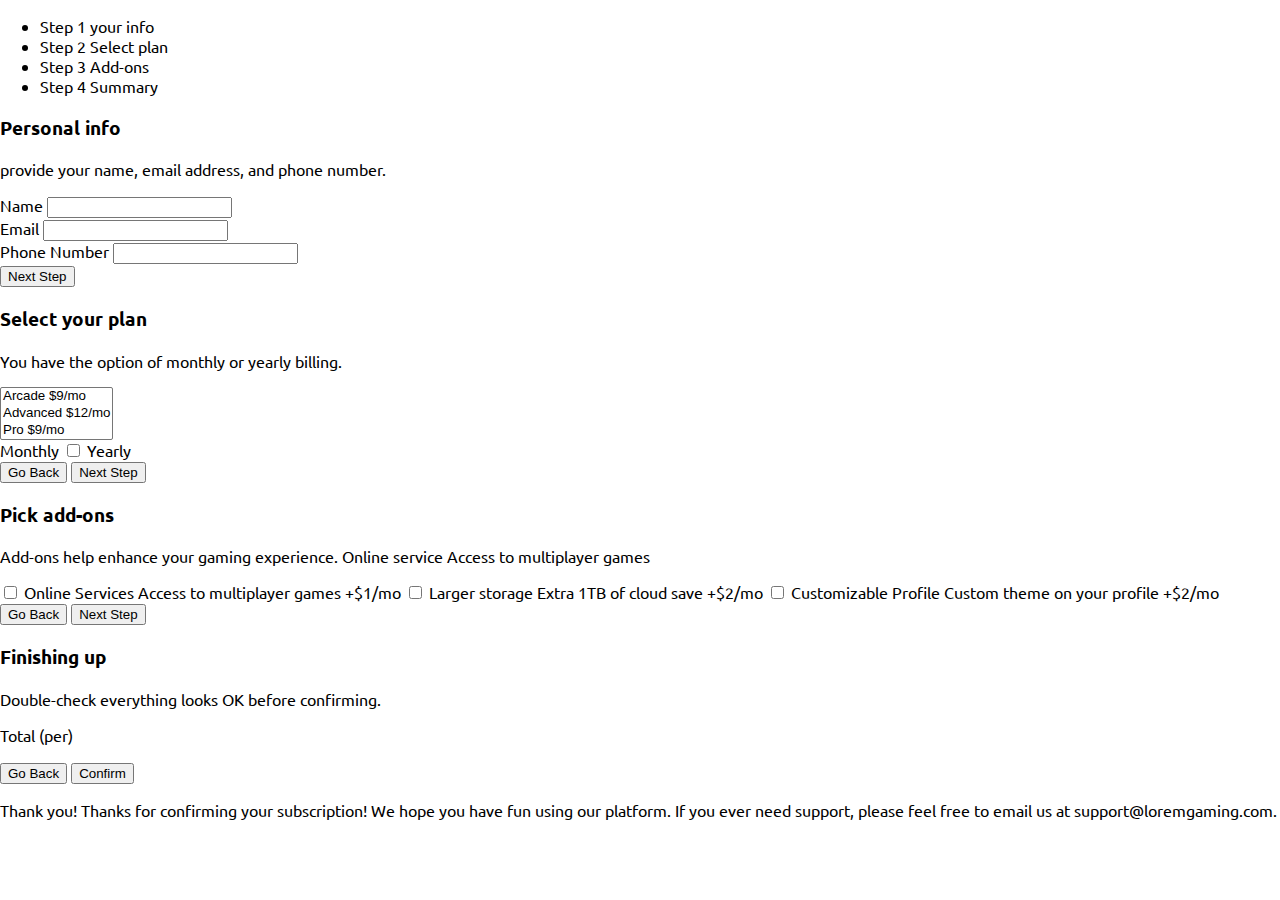
==== multi-step-form-main/index.html @ 371b9628 "upload project" ====
<!DOCTYPE html>
<html lang="en">
  <head>
    <meta charset="UTF-8" />
    <meta name="viewport" content="width=device-width, initial-scale=1.0" />
    <!-- displays site properly based on user's device -->

    <link
      rel="icon"
      type="image/png"
      sizes="32x32"
      href="./assets/images/favicon-32x32.png"
    />
    <link href="https://fonts.googleapis.com/css2?family=Ubuntu:wght@400;500;700&display=swap" rel="stylesheet">
    <link rel="stylesheet" href="style.css">
    <title>Frontend Mentor | Multi-step form</title>

    <!-- Feel free to remove these styles or customise in your own stylesheet 👍 -->
    <style>
      .attribution {
        font-size: 11px;
        text-align: center;
      }
      .attribution a {
        color: hsl(228, 45%, 44%);
      }
    </style>
  </head>
  <body>
    <div class="main">
      <!-- Sidebar start -->
      <div class="steps">
        <!--step tracker-->
        <ul>
          <li>Step 1 <span>your info</span></li>
          <li>Step 2 <span>Select plan</span></li>
          <li>Step 3 <span>Add-ons</span></li>
          <li>Step 4 <span>Summary</span></li>
        </ul>
           
      </div>

      <!-- Sidebar end -->
      <div class="step-container">
        <!-- Step 1 start -->
        <div class="step-1">
          <!--First Step-->
          
            <h3>Personal info </h3>
            <p>provide your name, email address, and phone
              number. </p> 
            <form action=""></form>
            <div>
              <label for="name">Name</label>
              <input type="text" name="name" id="name" />
            </div>
            <div>
              <label for="email">Email</label>
              <input type="email" name="email" id="email" />  
            </div>
            <div>
              <label for="tel">Phone Number</label>
              <input type="tel" name="tel" id="tel" />  
            </div>
            <div>
              <button>Next Step</button>
            </div>

          </form>
        </div>

        <!-- Step 1 end -->

        <!-- Step 2 start -->
        <div class="step-2">
          <!--second step-->
          <h3>Select your plan</h3>
          <p>You have the option of monthly or yearly billing.</p>
          <form action="" method="get">
            <div>
            <select size="3" name="" id="">
              <option value="arcade">Arcade $9/mo</option>
              <option value="advanced">Advanced $12/mo</option>
              <option value="pro">Pro $9/mo</option>
            </select>
            </div>
            <div>
              <span>Monthly</span>
              <label class="switch">
                <input type="checkbox">
                <span class="slider round"></span>
              </label>
              <span>Yearly</span>
            </div>
            <button>Go Back</button>
            <button>Next Step</button>
          </form>
        </div>

        <!-- Step 2 end -->

        <!-- Step 3 start -->

        <div class="step-3">
          <!--third step-->
         <h3>Pick add-ons</h3> 
         <p>Add-ons help enhance your gaming experience. Online
          service Access to multiplayer games</p> 
          <form action="">
            <div>
            <input type="checkbox" name="online" id="online" />
            <label for="online"> Online Services Access to multiplayer games +$1/mo</label>
            <input type="checkbox" name="storage" id="storage" />
            <label for="storage"> Larger storage Extra 1TB of cloud save +$2/mo</label>
          <input type="checkbox" name="theme" id="theme" />
            <label for="theme"> Customizable Profile Custom theme on your profile +$2/mo</label>
              </div>
              <div>
              <button>Go Back</button>
              <button>Next Step</button>
              </div>
          </form>
         
        </div>

        <!-- Step 3 end -->

        <!-- Step 4 start -->

        <div class="step-4">
          <h3>Finishing up</h3>
          <p>Double-check everything looks OK before confirming.</p> 

          <!-- Dynamically add subscription and add-on selections here -->
          <div class="add-info">

          </div>
          <div>
         <p>Total (per<span></span>) </p> 
         </div>
          <button>Go Back</button>
          <button>Confirm</button>
        </div>

        <!-- Step 4 end -->

        <!-- Step 5 start -->

        <div>
         <p>Thank you! Thanks for confirming your subscription! We hope you have
          fun using our platform. If you ever need support, please feel free to
          email us at support@loremgaming.com.</p> 
        </div>

        <!-- Step 5 end -->
      </div>
    </div>
  </body>
</html>
---- multi-step-form-main/style.css ----
body{
    padding: 0;
    margin: 0;
    font-size: 16px;
    font-family: ubuntu;
}
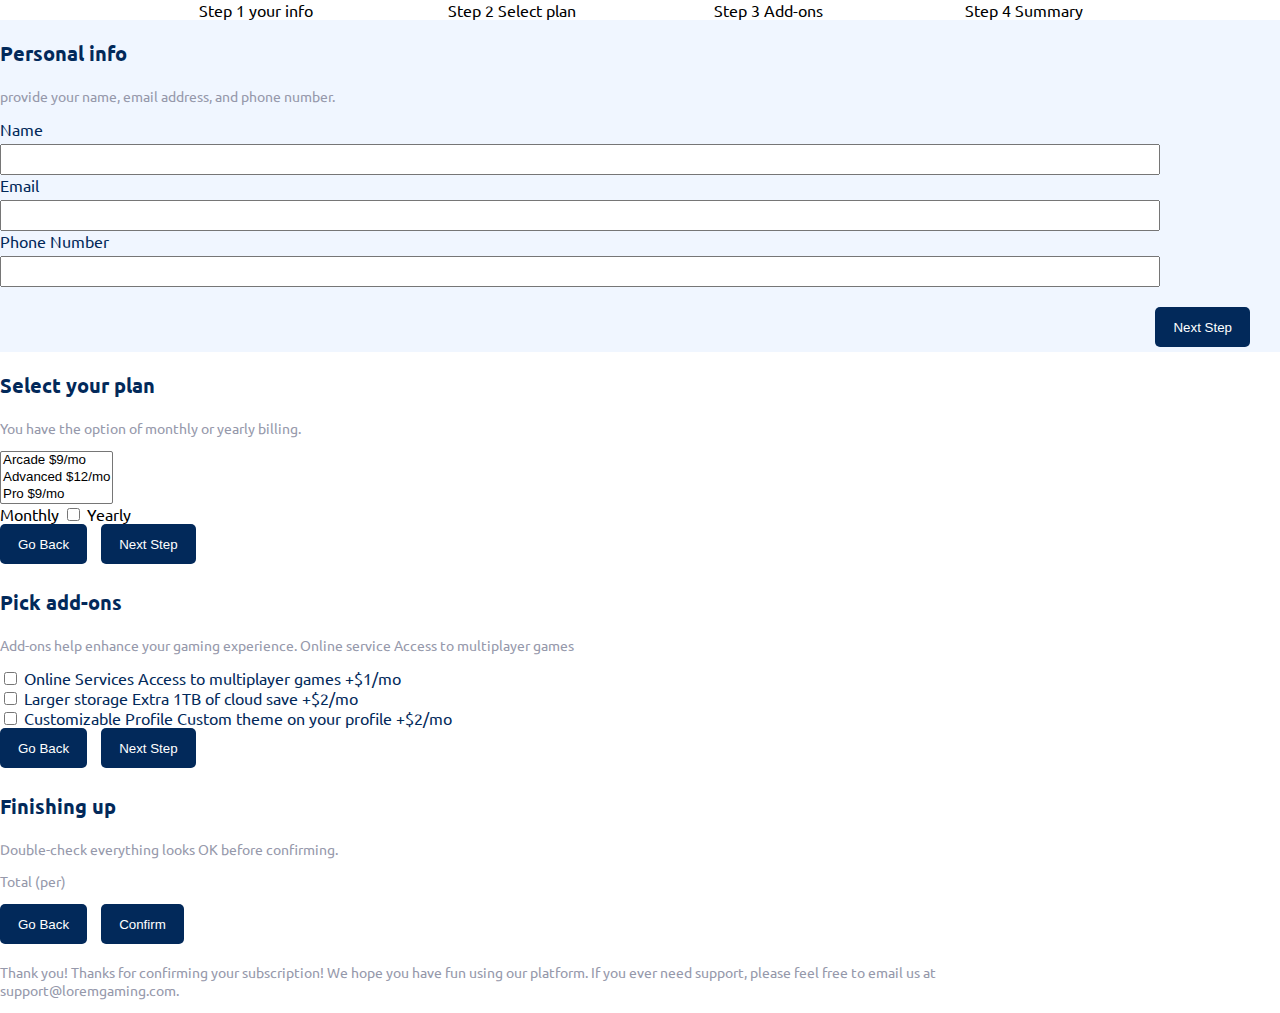
==== commit 65073519: "add mobile design styles" ====
--- a/multi-step-form-main/index.html
+++ b/multi-step-form-main/index.html
@@ -43,7 +43,8 @@
       <!-- Sidebar end -->
       <div class="step-container">
         <!-- Step 1 start -->
-        <div class="step-1">
+        <div class="steps step-1">
+          <div class="container">
           <!--First Step-->
           
             <h3>Personal info </h3>
@@ -52,18 +53,19 @@
             <form action=""></form>
             <div>
               <label for="name">Name</label>
-              <input type="text" name="name" id="name" />
+              <input class="personal-info" type="text" name="name" id="name" />
             </div>
             <div>
               <label for="email">Email</label>
-              <input type="email" name="email" id="email" />  
+              <input class="personal-info" type="email" name="email" id="email" />  
             </div>
             <div>
               <label for="tel">Phone Number</label>
-              <input type="tel" name="tel" id="tel" />  
+              <input class="personal-info" type="tel" name="tel" id="tel" />  
             </div>
-            <div>
-              <button>Next Step</button>
+            </div><!--container-->
+            <div class="buttons">
+              <button class="next">Next Step</button>
             </div>
 
           </form>
@@ -73,6 +75,7 @@
 
         <!-- Step 2 start -->
         <div class="step-2">
+          <div class="container">
           <!--second step-->
           <h3>Select your plan</h3>
           <p>You have the option of monthly or yearly billing.</p>
@@ -92,6 +95,7 @@
               </label>
               <span>Yearly</span>
             </div>
+          </div><!--container-->
             <button>Go Back</button>
             <button>Next Step</button>
           </form>
@@ -102,19 +106,26 @@
         <!-- Step 3 start -->
 
         <div class="step-3">
+          <div class="container">
           <!--third step-->
          <h3>Pick add-ons</h3> 
          <p>Add-ons help enhance your gaming experience. Online
           service Access to multiplayer games</p> 
           <form action="">
-            <div>
-            <input type="checkbox" name="online" id="online" />
-            <label for="online"> Online Services Access to multiplayer games +$1/mo</label>
-            <input type="checkbox" name="storage" id="storage" />
-            <label for="storage"> Larger storage Extra 1TB of cloud save +$2/mo</label>
-          <input type="checkbox" name="theme" id="theme" />
-            <label for="theme"> Customizable Profile Custom theme on your profile +$2/mo</label>
+            <div> 
+              <div class="checkbox">
+                <input type="checkbox" name="online" id="online" />
+                <label for="online"> Online Services Access to multiplayer games +$1/mo</label>
               </div>
+              <div class="checkbox"></div>
+                <input type="checkbox" name="storage" id="storage" />
+                <label for="storage"> Larger storage Extra 1TB of cloud save +$2/mo</label>
+              </div>
+              <div class="checkbox">
+                <input type="checkbox" name="theme" id="theme" />
+                <label for="theme"> Customizable Profile Custom theme on your profile +$2/mo</label>
+             </div>
+            </div> <!--container-->
               <div>
               <button>Go Back</button>
               <button>Next Step</button>
@@ -128,6 +139,7 @@
         <!-- Step 4 start -->
 
         <div class="step-4">
+          <div class="container">
           <h3>Finishing up</h3>
           <p>Double-check everything looks OK before confirming.</p> 
 
@@ -138,6 +150,7 @@
           <div>
          <p>Total (per<span></span>) </p> 
          </div>
+         </div><!--container-->
           <button>Go Back</button>
           <button>Confirm</button>
         </div>
@@ -146,7 +159,7 @@
 
         <!-- Step 5 start -->
 
-        <div>
+        <div class="container step-5">
          <p>Thank you! Thanks for confirming your subscription! We hope you have
           fun using our platform. If you ever need support, please feel free to
           email us at support@loremgaming.com.</p> 
--- a/multi-step-form-main/style.css
+++ b/multi-step-form-main/style.css
@@ -1,6 +1,124 @@
-body{
-    padding: 0;
-    margin: 0;
-    font-size: 16px;
-    font-family: ubuntu;
-}+body {
+  padding: 0;
+  margin: 0;
+  font-size: 16px;
+  font-family: ubuntu;
+}
+
+/*same styles*/
+h3 {
+  color: hsl(213, 96%, 18%);
+  font-size: 20px;
+}
+p {
+  color: hsl(231, 11%, 63%);
+  width: 80%;
+  font-size: 14px;
+}
+
+label {
+  color: hsl(213, 96%, 18%);
+}
+.top {
+  width: 100vw;
+  height: 20vh;
+  padding: 30px 0 0 0;
+  margin: 0;
+  background-image: url("assets/images/bg-sidebar-mobile.svg");
+  background-repeat: no-repeat;
+  background-size: cover;
+background-position: center;
+}
+
+ul {
+  display: flex;
+  justify-content: center;
+  width: 100vw;
+  list-style: none;
+  padding: 0;
+  margin: 0;
+}
+
+ul li {
+  width: 20%;
+  text-align: center;
+  margin: 0;
+  padding: 0;
+}
+
+.d-none {
+  display: none;
+}
+
+.circle {
+  border: 1px solid white;
+  padding: 10px;
+  border-radius: 50%;
+  color: white;
+}
+
+.active{
+    background-color: hsl(206, 94%, 87%);
+    color: black;
+}
+div.info {
+  
+  position: relative;
+  bottom: 50px;
+  border-radius: 10px;
+  width: 90vw;
+  margin: 0 auto;
+  height: 65vh;
+  background-color: white;
+}
+
+div.steps.step-1 {
+  width: 100vw;
+  margin: 0;
+  padding: 0;
+  background-color: hsl(217, 100%, 97%);
+}
+
+.buttons {
+  display: flex;
+  margin: 20px 20px 0 0;
+  flex-direction: row-reverse;
+}
+button {
+  height: 40px;
+  padding: 10px 18px;
+  margin: 0 10px 5px 0;
+  color: white;
+  background-color: hsl(213, 96%, 18%);
+  border-radius: 5px;
+  border: none;
+  cursor: pointer;
+}
+
+.steps {
+  display: flex;
+  flex-direction: column;
+}
+
+.btns {
+  background-color: white;
+  margin: 40px 0 0 0;
+  width: 100vw;
+  padding: 10px 0 12px 0;
+}
+/*Step 1*/
+
+.step-1 label {
+  display: block;
+  margin-bottom: 5px;
+}
+
+.step-1 input {
+  width: 90%;
+  height: 25px;
+}
+
+.info div {
+  width: 90%;
+  margin: 15px auto 0 auto;
+}
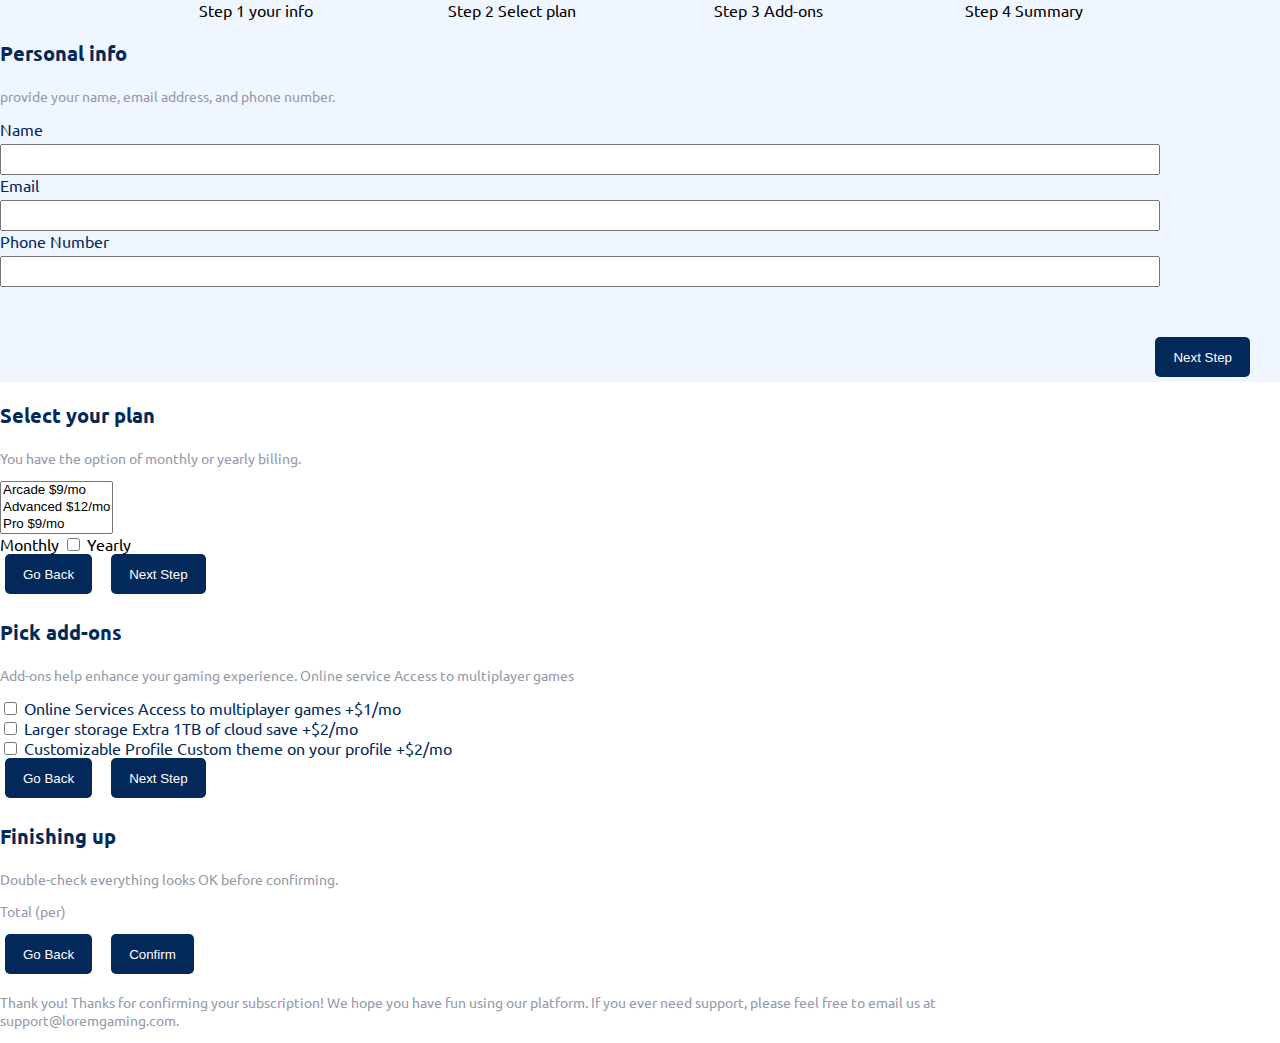
==== commit a53a525e: "add to form" ====
--- a/multi-step-form-main/index.html
+++ b/multi-step-form-main/index.html
@@ -74,7 +74,7 @@
         <!-- Step 1 end -->
 
         <!-- Step 2 start -->
-        <div class="step-2">
+        <!-- <div class="step-2">
           <div class="container">
           <!--second step-->
           <h3>Select your plan</h3>
@@ -98,7 +98,6 @@
           </div><!--container-->
             <button>Go Back</button>
             <button>Next Step</button>
-          </form>
         </div>
 
         <!-- Step 2 end -->
--- a/multi-step-form-main/style.css
+++ b/multi-step-form-main/style.css
@@ -6,6 +6,10 @@
 }
 
 /*same styles*/
+
+#d-none{
+    display: none ;
+}
 h3 {
   color: hsl(213, 96%, 18%);
   font-size: 20px;
@@ -46,9 +50,6 @@
   padding: 0;
 }
 
-.d-none {
-  display: none;
-}
 
 .circle {
   border: 1px solid white;
@@ -56,6 +57,8 @@
   border-radius: 50%;
   color: white;
 }
+
+
 
 .active{
     background-color: hsl(206, 94%, 87%);
@@ -68,11 +71,11 @@
   border-radius: 10px;
   width: 90vw;
   margin: 0 auto;
-  height: 65vh;
+  height: auto;
   background-color: white;
 }
 
-div.steps.step-1 {
+div.steps{
   width: 100vw;
   margin: 0;
   padding: 0;
@@ -83,11 +86,12 @@
   display: flex;
   margin: 20px 20px 0 0;
   flex-direction: row-reverse;
+  justify-content: space-between;
 }
 button {
   height: 40px;
   padding: 10px 18px;
-  margin: 0 10px 5px 0;
+  margin: 0 10px 5px 5px;
   color: white;
   background-color: hsl(213, 96%, 18%);
   border-radius: 5px;
@@ -119,6 +123,121 @@
 }
 
 .info div {
+  width: 85%;
+  margin: 15px auto 0 auto;
+}
+.step-1 input[type=tel]{
+  margin-bottom: 30px;
+}
+
+/* step 2*/
+
+.plan-label span {
+  color:hsl(231, 11%, 63%);
+  display: block;
+  font-size: 14px;
+}
+
+
+.plan{
+  
+  cursor: pointer;
+}
+
+.step-2 input[type=radio] {
+  display:none;
+  cursor: pointer;
+}
+
+
+.step-2 input[type=radio] + .plan-label {
+  display: inline-block;
+  border: 1px solid hsl(231, 11%, 63%);
+  border-radius: 10px;
+  color: hsl(213, 96%, 18%);
+  width: 100%;
+  height: 75px;
+}
+
+.step-2 .plan-label{
+  padding-top: 32px;
+}
+
+input[type=radio]:checked + .plan-label {
+  background: #eee;
+  color: #000;
+  border: 1px solid hsl(213, 96%, 18%);
+}
+
+.step-2 img {
+  float: left;
+  margin: 0 15px 0 15px;
+}
+
+
+.switch{
+  width: 100%;
+  margin: 0 auto;
+
+}
+.toggle {
+  cursor: pointer;
+  display: inline-block;
   width: 90%;
-  margin: 15px auto 0 auto;
-}
+  height: 25px;
+  border-radius: 10px;
+  background-color: hsl(217, 100%, 97%);
+  padding: 10px 0 10px 0;
+  margin: 0 auto 10px auto;
+  text-align: center;
+}
+
+.toggle-switch {
+  display: inline-block;
+  background: hsl(213, 96%, 18%);
+  border-radius: 16px;
+  width: 48px;
+  height: 20px;
+  position: relative;
+  vertical-align: middle;
+  transition: background 0.25s;
+}
+.toggle-switch:before, .toggle-switch:after {
+  content: "";
+}
+.toggle-switch:before {
+  display: block;
+  background: linear-gradient(to bottom, #fff 0%, #eee 100%);
+  border-radius: 50%;
+  box-shadow: 0 0 0 1px rgba(0, 0, 0, 0.25);
+  width: 14px;
+  height: 14px;
+  position: absolute;
+  top: 3px;
+  left: 4px;
+  transition: left 0.25s;
+}
+.toggle:hover .toggle-switch:before {
+  background: linear-gradient(to bottom, #fff 0%, #fff 100%);
+  box-shadow: 0 0 0 1px rgba(0, 0, 0, 0.5);
+}
+
+.toggle-checkbox:checked + .toggle-switch:before {
+  left: 30px;
+}
+
+.toggle-checkbox {
+  position: absolute;
+  visibility: hidden;
+}
+
+.toggle-label {
+  margin-left: 5px;
+  position: relative;
+  top: 2px;
+}
+ 
+.d-none {
+  display: none;
+}
+
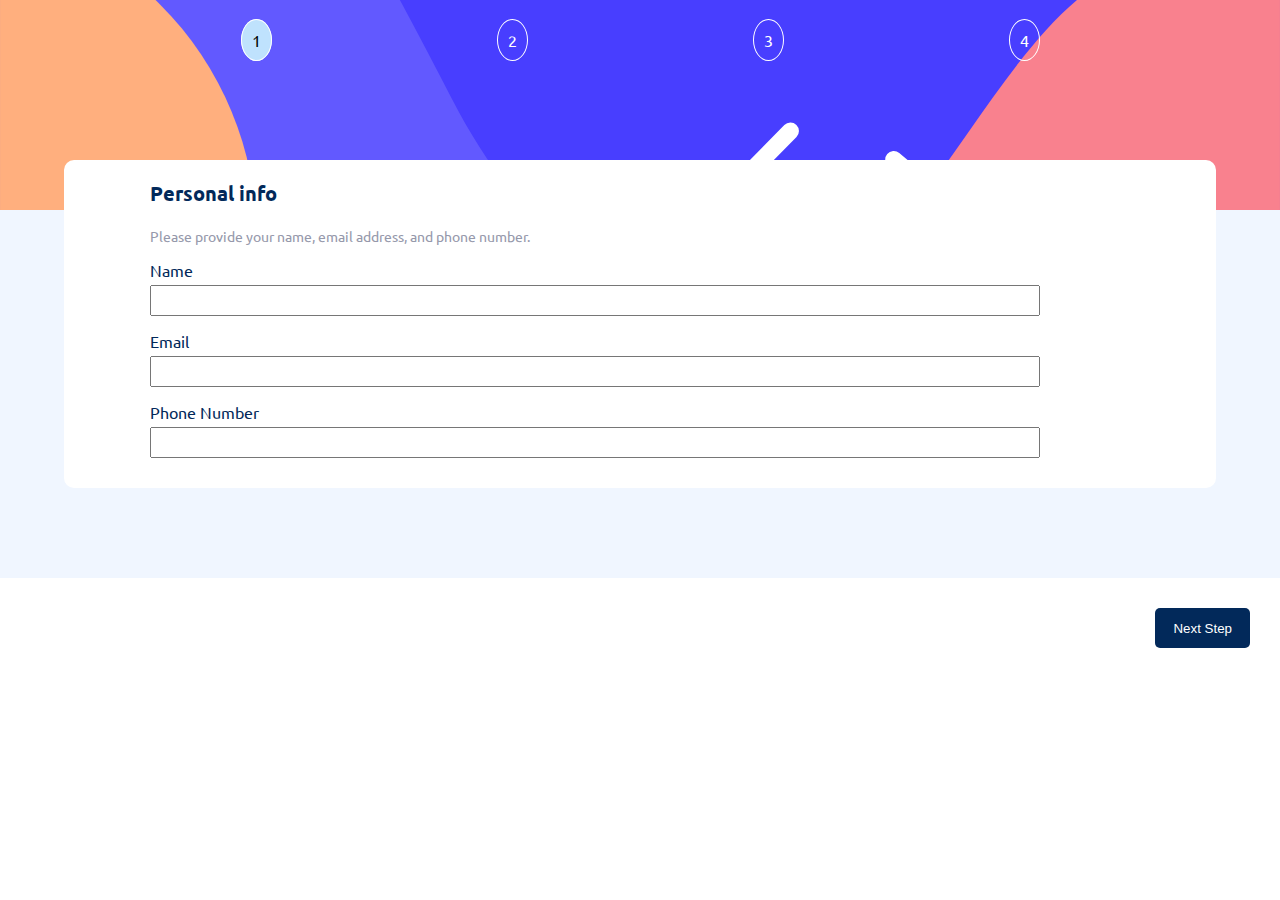
==== commit a594239e: "change file name" ====
--- a/multi-step-form-main/index.html
+++ b/multi-step-form-main/index.html
@@ -11,8 +11,11 @@
       sizes="32x32"
       href="./assets/images/favicon-32x32.png"
     />
-    <link href="https://fonts.googleapis.com/css2?family=Ubuntu:wght@400;500;700&display=swap" rel="stylesheet">
-    <link rel="stylesheet" href="style.css">
+    <link
+      href="https://fonts.googleapis.com/css2?family=Ubuntu:wght@400;500;700&display=swap"
+      rel="stylesheet"
+    />
+    <link rel="stylesheet" href="style.css" />
     <title>Frontend Mentor | Multi-step form</title>
 
     <!-- Feel free to remove these styles or customise in your own stylesheet 👍 -->
@@ -27,145 +30,141 @@
     </style>
   </head>
   <body>
-    <div class="main">
-      <!-- Sidebar start -->
-      <div class="steps">
+    <!-- Sidebar start -->
+    <div class="top">
+      <div class="step-tracker">
         <!--step tracker-->
         <ul>
-          <li>Step 1 <span>your info</span></li>
-          <li>Step 2 <span>Select plan</span></li>
-          <li>Step 3 <span>Add-ons</span></li>
-          <li>Step 4 <span>Summary</span></li>
+          <li>
+            <span class="circle active">1</span>
+            <span class="d-none">Step 1 your info</span>
+          </li>
+          <li>
+            <span class="circle">2</span>
+            <span class="d-none">Step 2 Select plan</span>
+          </li>
+          <li>
+            <span class="circle">3</span>
+            <span class="d-none">Step 3 Add-ons</span>
+          </li>
+          <li>
+            <span class="circle">4</span>
+            <span class="d-none">Step 4 Summary</span>
+          </li>
         </ul>
-           
       </div>
+    </div>
+    <!--end of sidebar-->
+    <div class="bottom">
+      <!--start of steps-->
+      <form action="">
+        <!--start of step 1-->
+        <div class="steps step-1">
+          <div class="info">
+            <div>
+              <h3>Personal info</h3>
+              <p>Please provide your name, email address, and phone number.</p>
+            </div>
 
-      <!-- Sidebar end -->
-      <div class="step-container">
-        <!-- Step 1 start -->
-        <div class="steps step-1">
-          <div class="container">
-          <!--First Step-->
-          
-            <h3>Personal info </h3>
-            <p>provide your name, email address, and phone
-              number. </p> 
-            <form action=""></form>
             <div>
               <label for="name">Name</label>
               <input class="personal-info" type="text" name="name" id="name" />
             </div>
+
             <div>
               <label for="email">Email</label>
-              <input class="personal-info" type="email" name="email" id="email" />  
+              <input
+                class="personal-info"
+                type="email"
+                name="email"
+                id="email"
+              />
             </div>
+
             <div>
               <label for="tel">Phone Number</label>
-              <input class="personal-info" type="tel" name="tel" id="tel" />  
+              <input class="personal-info" type="tel" name="tel" id="tel" />
             </div>
-            </div><!--container-->
+          </div>
+          <!--end info-->
+          <div class="btns">
             <div class="buttons">
               <button class="next">Next Step</button>
             </div>
+          </div>
+          <!--end btns-->
+        </div>
+        <!--end of step 1-->
+        <!--start of step 2-->
 
-          </form>
+        <div class="d-none steps step-2">
+          <div class="info">
+            <div>
+              <h3>Select your plan</h3>
+              <p>You have the option of monthly or yearly billing.</p>
+            </div>
+
+            <div>
+              <div class="plan">
+                <input type="radio" name="plan" id="arcade" />
+                <label class="plan-label" for="arcade"
+                  ><img
+                    src="assets/images/icon-arcade.svg"
+                    alt="arcade icon"
+                  />Arcade <span class="price">$9/mo</span></label
+                >
+              </div>
+
+              <div class="plan">
+                <input type="radio" name="plan" id="advanced" />
+                <label class="plan-label" for="advanced">
+                  <img
+                    src="assets/images/icon-advanced.svg"
+                    alt="advanced icon"
+                  />Advanced <span class="price">$12/mo</span></label
+                >
+              </div>
+
+              <div class="plan">
+                <input type="radio" name="plan" id="pro" />
+                <label class="plan-label" for="pro"
+                  ><img src="assets/images/icon-pro.svg" alt="pro icon" />Pro
+                  <span class="price">$15/mo</span></label
+                >
+              </div>
+            </div>
+
+            <div class="switch">
+              <label class="toggle">
+                <span>monthly</span>
+                <input class="toggle-checkbox" type="checkbox" checked>
+                <span class="toggle-switch"></span>
+                <span class="toggle-label">yearly</span>
+              </label>
+            </div>
+          </div>
+          <!--end info-->
+
+          <div class="btns">
+            <div class="buttons">
+              <button class="next">Next Step</button>
+              <button>Go Back</button>
+            </div>
+          </div>
         </div>
 
-        <!-- Step 1 end -->
-
-        <!-- Step 2 start -->
-        <!-- <div class="step-2">
-          <div class="container">
-          <!--second step-->
-          <h3>Select your plan</h3>
-          <p>You have the option of monthly or yearly billing.</p>
-          <form action="" method="get">
-            <div>
-            <select size="3" name="" id="">
-              <option value="arcade">Arcade $9/mo</option>
-              <option value="advanced">Advanced $12/mo</option>
-              <option value="pro">Pro $9/mo</option>
-            </select>
-            </div>
-            <div>
-              <span>Monthly</span>
-              <label class="switch">
-                <input type="checkbox">
-                <span class="slider round"></span>
-              </label>
-              <span>Yearly</span>
-            </div>
-          </div><!--container-->
-            <button>Go Back</button>
-            <button>Next Step</button>
-        </div>
-
-        <!-- Step 2 end -->
-
-        <!-- Step 3 start -->
-
-        <div class="step-3">
-          <div class="container">
-          <!--third step-->
-         <h3>Pick add-ons</h3> 
-         <p>Add-ons help enhance your gaming experience. Online
-          service Access to multiplayer games</p> 
-          <form action="">
-            <div> 
-              <div class="checkbox">
-                <input type="checkbox" name="online" id="online" />
-                <label for="online"> Online Services Access to multiplayer games +$1/mo</label>
-              </div>
-              <div class="checkbox"></div>
-                <input type="checkbox" name="storage" id="storage" />
-                <label for="storage"> Larger storage Extra 1TB of cloud save +$2/mo</label>
-              </div>
-              <div class="checkbox">
-                <input type="checkbox" name="theme" id="theme" />
-                <label for="theme"> Customizable Profile Custom theme on your profile +$2/mo</label>
-             </div>
-            </div> <!--container-->
-              <div>
-              <button>Go Back</button>
-              <button>Next Step</button>
-              </div>
-          </form>
-         
-        </div>
-
-        <!-- Step 3 end -->
-
-        <!-- Step 4 start -->
-
-        <div class="step-4">
-          <div class="container">
-          <h3>Finishing up</h3>
-          <p>Double-check everything looks OK before confirming.</p> 
-
-          <!-- Dynamically add subscription and add-on selections here -->
-          <div class="add-info">
-
-          </div>
-          <div>
-         <p>Total (per<span></span>) </p> 
-         </div>
-         </div><!--container-->
-          <button>Go Back</button>
-          <button>Confirm</button>
-        </div>
-
-        <!-- Step 4 end -->
-
-        <!-- Step 5 start -->
-
-        <div class="container step-5">
-         <p>Thank you! Thanks for confirming your subscription! We hope you have
-          fun using our platform. If you ever need support, please feel free to
-          email us at support@loremgaming.com.</p> 
-        </div>
-
-        <!-- Step 5 end -->
-      </div>
+        <!--end of step 2-->
+        <!--start of step 3-->
+        <div class="step-3"></div>
+        <!--end of step 3-->
+        <!--start of step 4-->
+        <div class="step-4"></div>
+        <!--end of step 4-->
+        <!--start of step 5-->
+        <div class="step-5"></div>
+        <!--end step 5-->
+      </form>
+      <!--end of steps-->
     </div>
   </body>
 </html>
